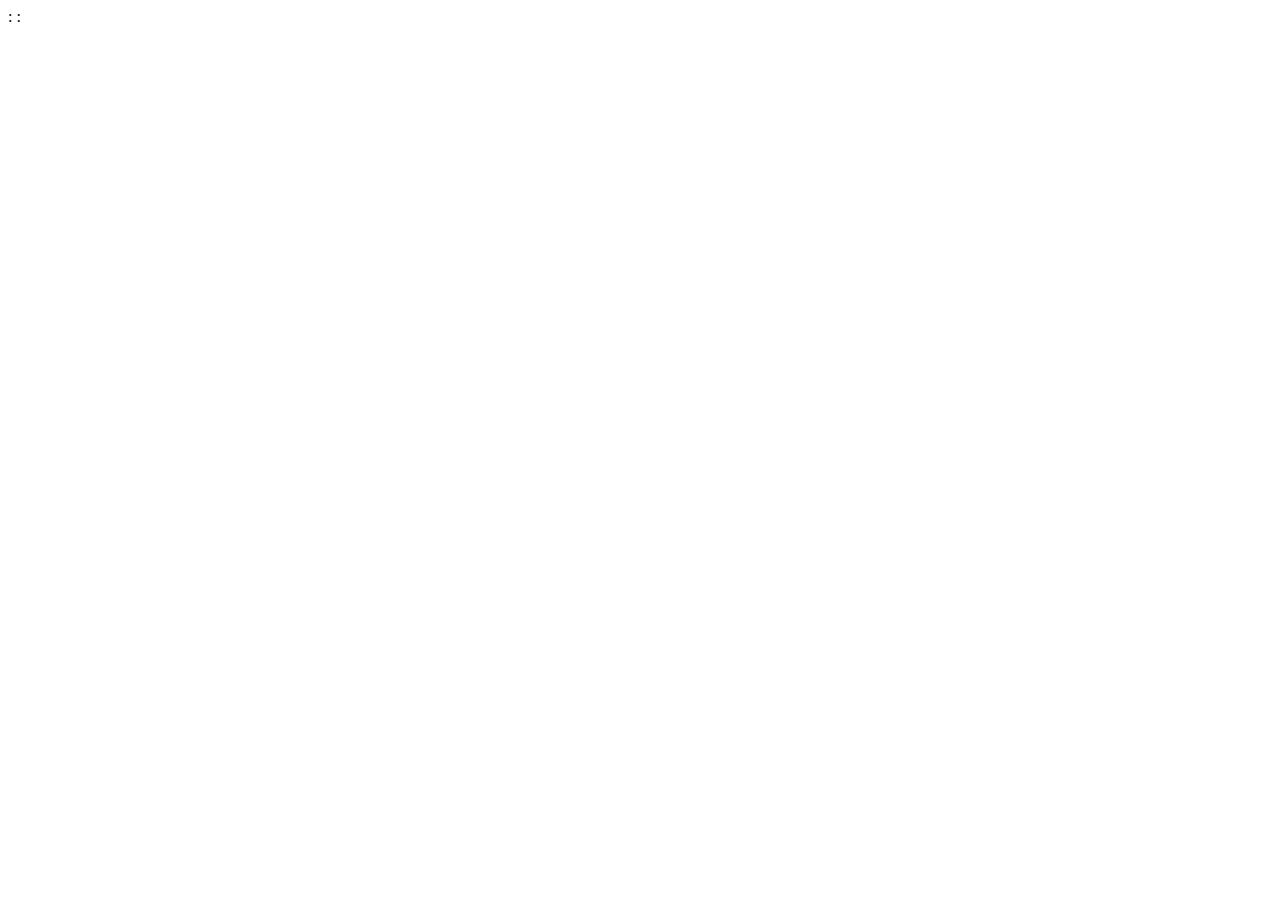
==== clock/index.html @ 97de2357 "Create index.html" ====
<!DOCTYPE html>
<html lang="en">
<head>
  <meta charset="UTF-8">
  <meta name="viewport" content="width=device-width, initial-scale=1.0">
  <title>Clock</title>
  <link rel="stylesheet" href="style.css">
</head>
<body>
  <div id="clock">
    <span id="hours"></span>
    <span class="separator">:</span>
    <span id="minutes"></span>
    <span class="separator">:</span>
    <span id="seconds"></span>
  </div>
  <script src="script.js"></script>
</body>
</html>
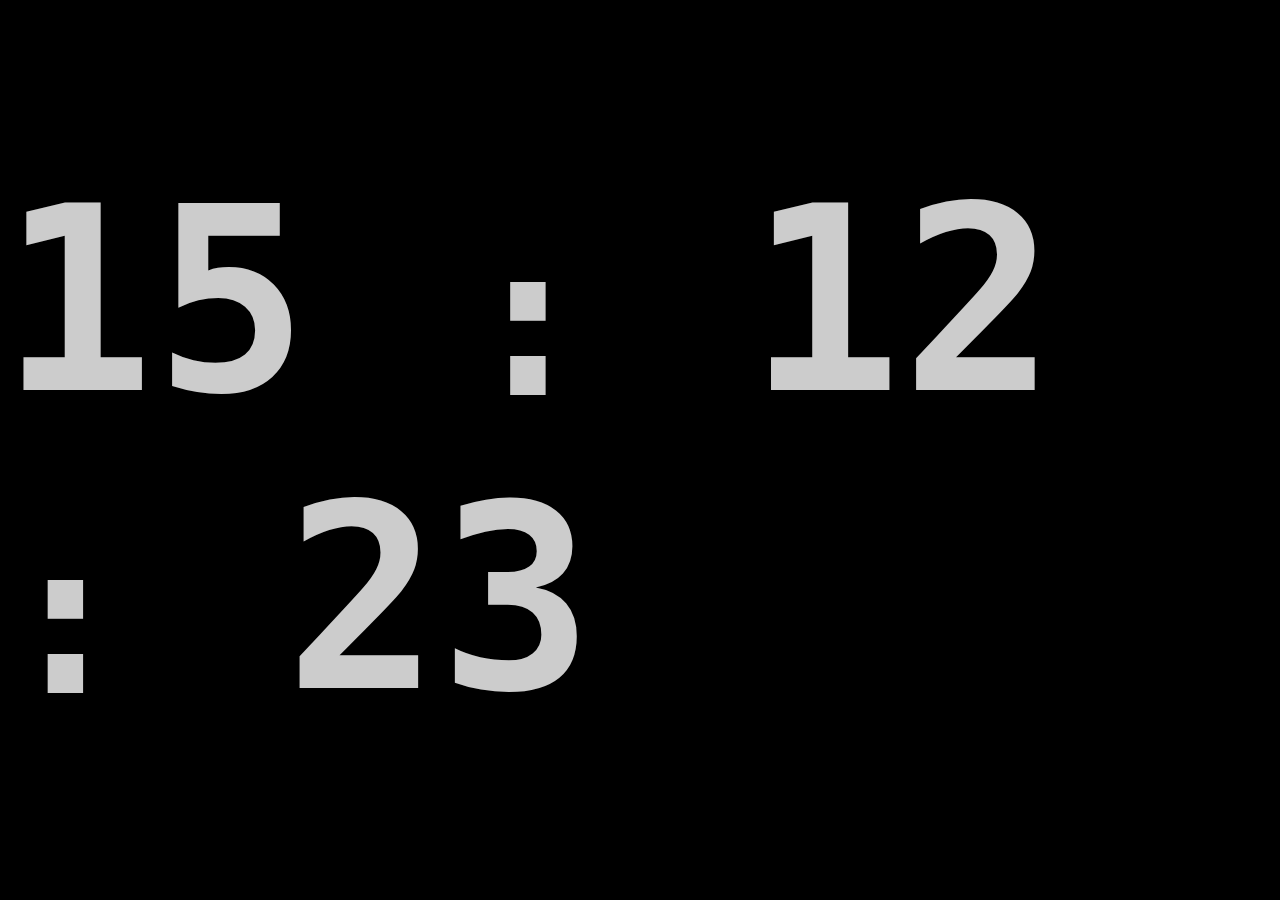
==== commit a488016a: "Update index.html" ====
--- a/clock/index.html
+++ b/clock/index.html
@@ -7,13 +7,16 @@
   <link rel="stylesheet" href="style.css">
 </head>
 <body>
-  <div id="clock">
-    <span id="hours"></span>
-    <span class="separator">:</span>
-    <span id="minutes"></span>
-    <span class="separator">:</span>
-    <span id="seconds"></span>
-  </div>
+  <main id="clock">
+    <div id="time">
+      <span id="hours"></span>
+      <span class="separator">:</span>
+      <span id="minutes"></span>
+      <span class="separator">:</span>
+      <span id="seconds"></span>
+    </div>
+    <div id="date"></div>
+  </main>
   <script src="script.js"></script>
 </body>
 </html>
--- a/clock/style.css
+++ b/clock/style.css
@@ -0,0 +1,29 @@
+* {
+/*   border: 1px solid gray; */
+  box-sizing: border-box;
+}
+
+body {
+  margin: 0;
+  width: 100vw;
+  height: 100vh;
+  font-family: monospace;
+  background-color: #000;
+  display: flex;
+  align-items: start;
+  justify-content: center;
+}
+
+#clock {
+  height: 100%;
+  color: #ccc;
+  font-size: 20vw;
+  font-weight: 900;
+  display: flex;
+  align-items: center;
+}
+
+.separator {
+  font-size: 17vw;
+  vertical-align: middle;
+}
